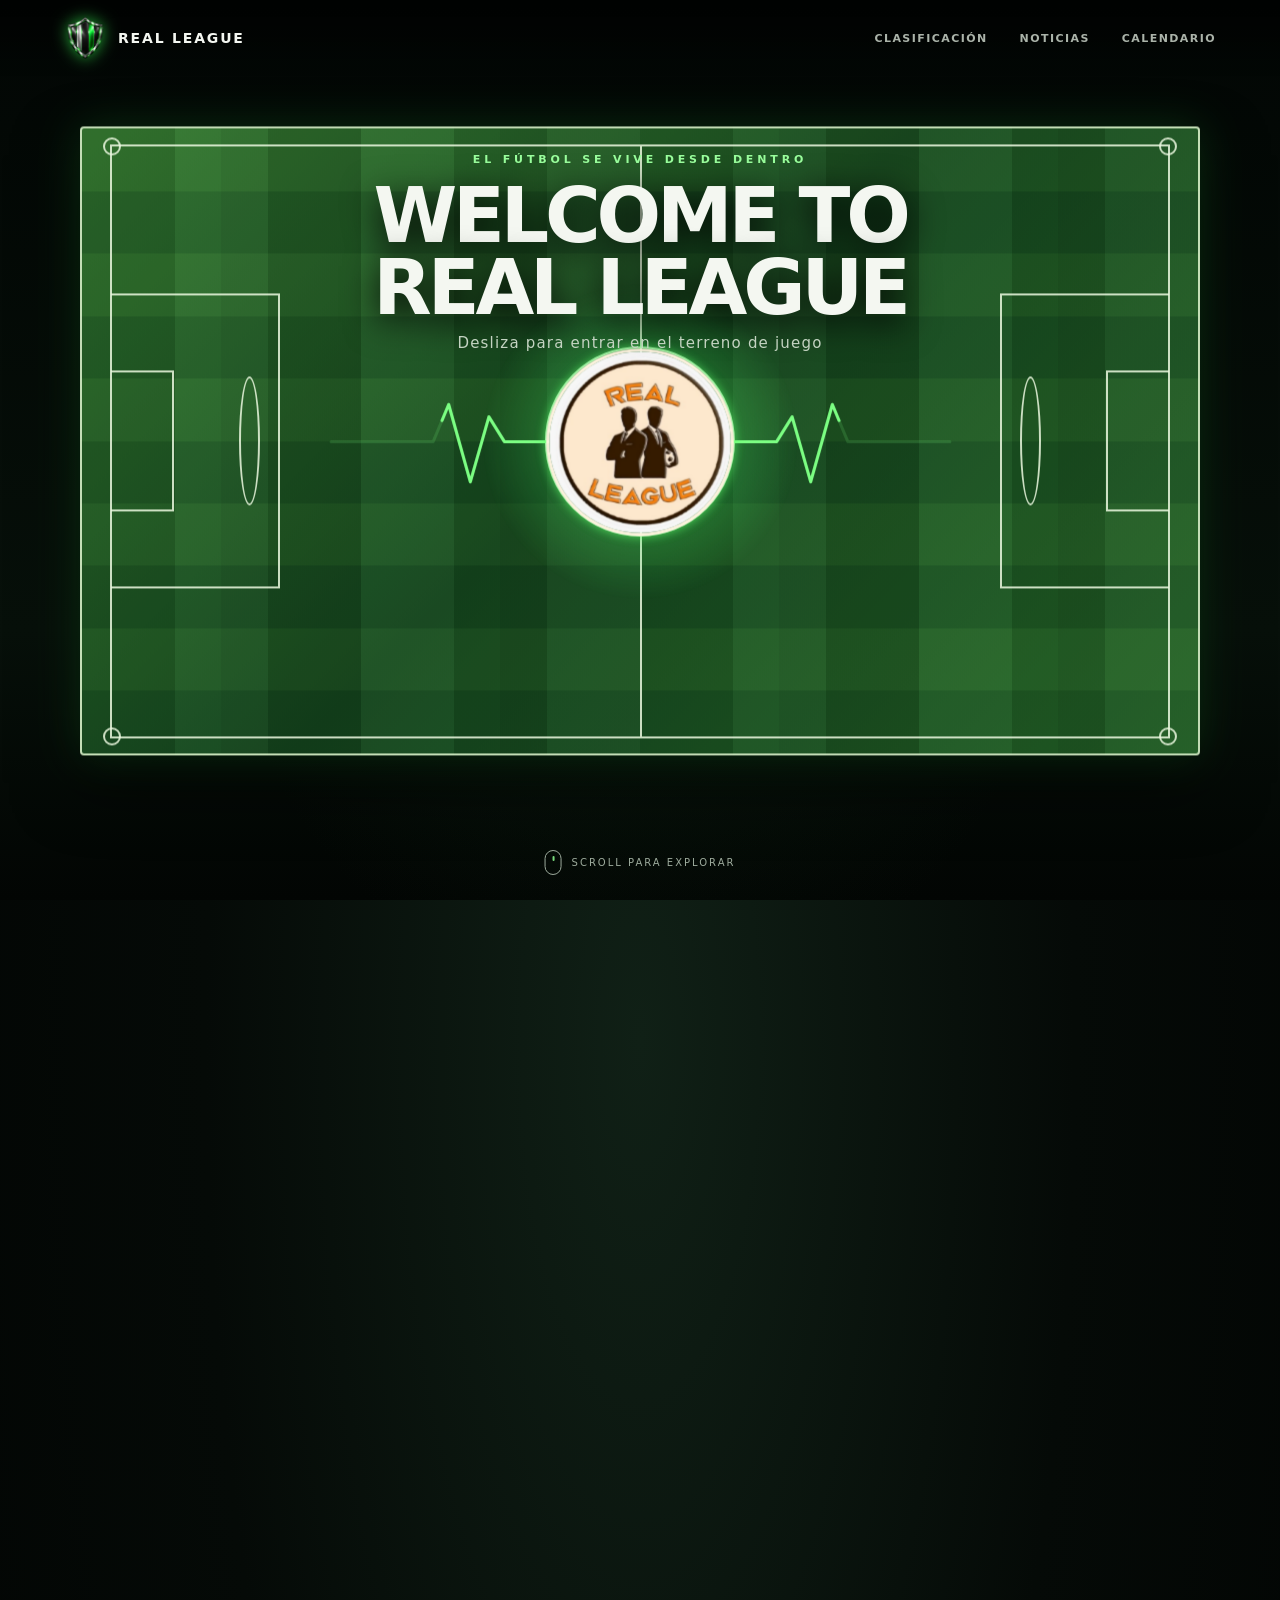
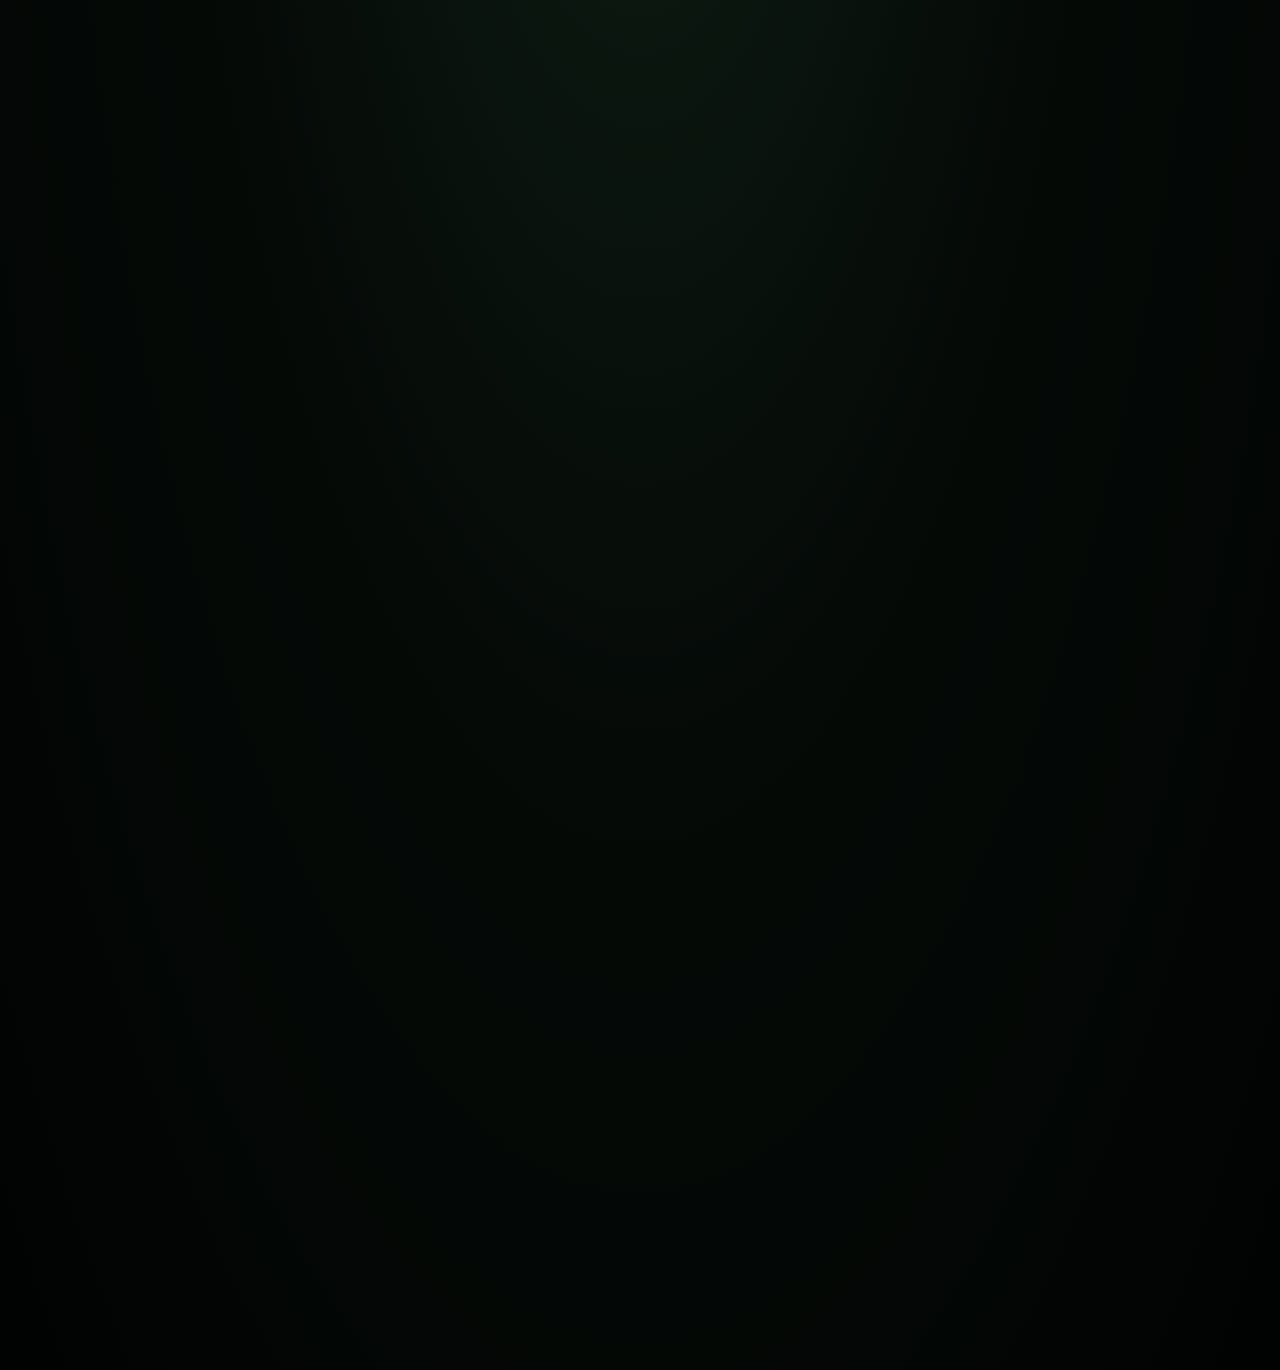
==== index.html @ a5bf4ed4 "Add files via upload" ====
<!DOCTYPE html>
<html lang="es">
<head>
    <meta charset="UTF-8">
    <meta name="viewport" content="width=device-width, initial-scale=1.0">
    <meta name="description" content="Real League: clasificación, noticias, calendario, jugadores y trofeos de la liga.">
    <title>Real League - Inicio</title>
    <link rel="stylesheet" href="css/estilos.css">
</head>
<body>

    <!-- Contenedor alto para poder hacer scroll mientras el escenario se queda fijo -->
    <div class="contenedor-scroll" id="contenedorScroll">

        <main class="escenario" id="escenario">

            <!-- CABECERA -->
            <header class="cabecera">
                <div class="logo-marca">
                    <img class="escudo-cabecera" src="img/icono-clasificacion.png" alt="Escudo Real League">
                    <span class="nombre-marca">REAL LEAGUE</span>
                </div>
                <nav class="menu-principal" aria-label="Navegación principal">
                    <a href="#clasificacion">CLASIFICACIÓN</a>
                    <a href="#noticias">NOTICIAS</a>
                    <a href="#calendario">CALENDARIO</a>
                </nav>
            </header>

            <!-- TEXTO DE BIENVENIDA -->
            <div class="texto-bienvenida" id="textoBienvenida">
                <div class="subtitulo">EL FÚTBOL SE VIVE DESDE DENTRO</div>
                <h1 class="titulo-principal">WELCOME TO<br>REAL LEAGUE</h1>
                <p class="indicacion-scroll">Desliza para entrar en el terreno de juego</p>
            </div>

            <!-- CAMPO 3D -->
            <div class="mundo" id="mundo">
                <div class="campo">
                    <div class="lineas-campo">
                        <div class="linea-medio"></div>
                        <div class="circulo-central"></div>
                        <div class="punto-central"></div>
                        <div class="area-grande izquierda"></div>
                        <div class="area-grande derecha"></div>
                        <div class="area-pequena izquierda"></div>
                        <div class="area-pequena derecha"></div>
                        <div class="penalti izquierda"></div>
                        <div class="penalti derecha"></div>
                        <i class="esquina esquina-1"></i>
                        <i class="esquina esquina-2"></i>
                        <i class="esquina esquina-3"></i>
                        <i class="esquina esquina-4"></i>
                    </div>
                </div>

                <!-- LOGO: empieza tumbado en el centro y se levanta con el scroll -->
                <div class="logo-vivo" id="logoVivo">
                    <svg class="latido" viewBox="0 0 400 60" aria-hidden="true" focusable="false">
                        <path class="latido-base" d="M140 30 H112 L102 14 L90 56 L76 6 L66 30 H0 M260 30 H288 L298 14 L310 56 L324 6 L334 30 H400" />
                        <path class="latido-anim" pathLength="1" d="M140 30 H112 L102 14 L90 56 L76 6 L66 30 H0" />
                        <path class="latido-anim" pathLength="1" d="M260 30 H288 L298 14 L310 56 L324 6 L334 30 H400" />
                    </svg>
                    <img class="logo-campo" src="img/logo.jpg" alt="Logo Real League">
                </div>

                <!-- ICONOS QUE SALEN DEL CÉSPED -->
                <a class="boton-seccion btn-jugadores" href="#jugadores">
                    <img src="img/icono-jugadores.png" alt="">
                    <span>JUGADORES</span>
                </a>
                <a class="boton-seccion btn-clasificacion" href="#clasificacion">
                    <img src="img/icono-clasificacion.png" alt="">
                    <span>CLASIFICACIÓN</span>
                </a>
                <a class="boton-seccion btn-noticias" href="#noticias">
                    <img src="img/icono-noticias.png" alt="">
                    <span>NOTICIAS</span>
                </a>
                <a class="boton-seccion btn-calendario" href="#calendario">
                    <img src="img/icono-calendario.png" alt="">
                    <span>CALENDARIO</span>
                </a>
                <a class="boton-seccion btn-trofeos" href="#trofeos">
                    <img src="img/icono-trofeos.png" alt="">
                    <span>TROFEOS</span>
                </a>
            </div>

            <!-- TEXTO FINAL (aparece al terminar el scroll) -->
            <div class="texto-final" id="textoFinal">
                <strong>EL JUEGO EMPIEZA AQUÍ</strong>
                <p>ELIGE TU SECCIÓN Y DESCUBRE LA LIGA</p>
            </div>

            <div class="aviso-scroll">
                <span class="raton"></span> SCROLL PARA EXPLORAR
            </div>
            <div class="barra-progreso"></div>

        </main>
    </div>

    <script src="js/script.js"></script>
</body>
</html>
---- css/estilos.css ----
/* ==========================================================
   REAL LEAGUE - Hoja de estilos principal
   ========================================================== */

/* ---------- VARIABLES ---------- */
:root {
    /* Las 4 primeras las modifica el JavaScript al hacer scroll */
    --progreso: 0;
    --inclinacion: 0deg;
    --elevacion: 0px;
    --zoom: 1;
    --levantar: 0;   /* 0 = logo tumbado, 1 = logo de pie */

    --verde-neon: #7cff83;
    --verde-claro: #8dff91;
    --color-texto: #f4f7f1;
    --color-texto-suave: #c4d3c2;
    --color-linea: rgba(235, 248, 224, 0.85);
}

/* ---------- RESET Y BASE ---------- */
* {
    box-sizing: border-box;
}

html {
    scroll-behavior: smooth;
    background: #030705;
    -webkit-text-size-adjust: 100%;
}

body {
    margin: 0;
    overflow-x: hidden;
    color: var(--color-texto);
    background: radial-gradient(ellipse at 50% 35%, #102016 0%, #050a07 48%, #010302 100%);
    font-family: Inter, "Segoe UI", system-ui, -apple-system, Roboto, sans-serif;
    -webkit-font-smoothing: antialiased;
    -moz-osx-font-smoothing: grayscale;
    text-rendering: optimizeLegibility;
}

/* ---------- ESTRUCTURA DEL SCROLL ---------- */
.contenedor-scroll {
    position: relative;
    height: 330vh;
}

.escenario {
    position: sticky;
    top: 0;
    height: 100vh;
    height: 100dvh;
    overflow: hidden;
    isolation: isolate;
    perspective: 1400px;
    perspective-origin: 50% 43%;
    background:
        radial-gradient(ellipse at 50% 68%, rgba(30, 76, 40, 0.18), transparent 45%),
        linear-gradient(#020604 0%, #07100a 70%, #020503 100%);
}

/* ---------- CABECERA ---------- */
.cabecera {
    position: absolute;
    z-index: 20;
    top: 0;
    left: 0;
    right: 0;
    height: 76px;
    padding: 0 clamp(18px, 5vw, 72px);
    display: flex;
    align-items: center;
    justify-content: space-between;
    background: linear-gradient(180deg, rgba(0, 0, 0, 0.65), transparent);
}

.logo-marca {
    display: flex;
    align-items: center;
    gap: 12px;
}

.escudo-cabecera {
    display: block;
    width: 42px;
    height: 42px;
    object-fit: contain;
    filter: drop-shadow(0 0 8px rgba(56, 255, 85, 0.65));
}

.nombre-marca {
    font-size: 14px;
    font-weight: 900;
    letter-spacing: 0.13em;
}

.menu-principal {
    display: flex;
    gap: clamp(12px, 2.5vw, 34px);
}

.menu-principal a {
    position: relative;
    padding: 6px 0;
    color: #d6e0d4;
    text-decoration: none;
    font-size: 11px;
    font-weight: 800;
    letter-spacing: 0.13em;
    opacity: 0.8;
    transition: color 0.2s, opacity 0.2s;
}

/* Subrayado que aparece al pasar el ratón */
.menu-principal a::after {
    content: "";
    position: absolute;
    left: 0;
    bottom: 0;
    width: 100%;
    height: 2px;
    background: var(--verde-claro);
    transform: scaleX(0);
    transform-origin: left;
    transition: transform 0.25s;
}

.menu-principal a:hover,
.menu-principal a:focus-visible {
    color: var(--verde-claro);
    opacity: 1;
    outline: none;
}

.menu-principal a:hover::after,
.menu-principal a:focus-visible::after {
    transform: scaleX(1);
}

/* ---------- TEXTOS ---------- */
.texto-bienvenida {
    position: absolute;
    z-index: 8;
    top: 17%;
    left: 50%;
    transform: translateX(-50%);
    width: 90%;
    text-align: center;
    pointer-events: none;
    opacity: calc(1 - var(--progreso) * 1.7);
}

.subtitulo {
    font-size: 11px;
    font-weight: 900;
    letter-spacing: 0.35em;
    color: #9aff9d;
}

.titulo-principal {
    margin: 14px 0 10px;
    font-size: clamp(32px, 6vw, 76px);
    line-height: 0.95;
    letter-spacing: -0.055em;
    text-shadow: 0 8px 35px #000;
}

.indicacion-scroll {
    margin: 0;
    font-size: clamp(11px, 1.3vw, 15px);
    letter-spacing: 0.08em;
    color: var(--color-texto-suave);
}

.texto-final {
    position: absolute;
    z-index: 9;
    left: 50%;
    bottom: 13%;
    transform: translateX(-50%);
    text-align: center;
    white-space: nowrap;
    opacity: 0;
    pointer-events: none;
}

.texto-final strong {
    font-size: clamp(18px, 3vw, 32px);
    letter-spacing: 0.12em;
    text-shadow: 0 4px 20px #000;
}

.texto-final p {
    margin: 6px 0 0;
    font-size: 11px;
    letter-spacing: 0.18em;
    color: #b9cbb8;
}

/* ---------- AVISO DE SCROLL Y BARRA DE PROGRESO ---------- */
.aviso-scroll {
    position: absolute;
    z-index: 10;
    bottom: 25px;
    left: 50%;
    transform: translateX(-50%);
    display: flex;
    align-items: center;
    gap: 10px;
    font-size: 10px;
    letter-spacing: 0.2em;
    text-transform: uppercase;
    white-space: nowrap;
    color: #b9c8b8;
    opacity: 0.85;
}

.raton {
    position: relative;
    width: 17px;
    height: 25px;
    border: 1px solid #b9c8b8;
    border-radius: 12px;
}

.raton::after {
    content: "";
    position: absolute;
    left: 7px;
    top: 5px;
    width: 2px;
    height: 5px;
    border-radius: 2px;
    background: var(--verde-claro);
    animation: rueda 1.2s infinite;
}

@keyframes rueda {
    to {
        transform: translateY(8px);
        opacity: 0;
    }
}

.barra-progreso {
    position: absolute;
    z-index: 30;
    bottom: 0;
    left: 0;
    height: 3px;
    width: calc(var(--progreso) * 100%);
    background: var(--verde-neon);
    box-shadow: 0 0 12px var(--verde-neon);
}

/* ---------- MUNDO 3D Y CAMPO ---------- */
.mundo {
    position: absolute;
    left: 50%;
    top: 49%;
    width: min(88vw, 1120px, 150vh);
    aspect-ratio: 1.78;
    /* medidas del logo (cambian en movil/tablet) */
    --logo-tam: clamp(112px, 15vw, 185px);
    --logo-subida: 39%;
    --logo-altura: 55px;
    transform-style: preserve-3d;
    transform: translate(-50%, -50%) rotateX(var(--inclinacion)) translateY(var(--elevacion)) scale(var(--zoom));
    will-change: transform;
}

.campo {
    position: absolute;
    inset: 0;
    overflow: hidden;
    transform-style: preserve-3d;
    border: 2px solid rgba(224, 244, 207, 0.85);
    border-radius: 4px;
    background:
        repeating-linear-gradient(90deg, rgba(0, 0, 0, 0.10) 0 8.33%, rgba(255, 255, 255, 0.025) 8.33% 16.66%),
        repeating-linear-gradient(0deg, rgba(12, 48, 19, 0.18) 0 10%, rgba(75, 130, 48, 0.10) 10% 20%),
        linear-gradient(135deg, #347b32, #164b20 48%, #286c2b);
    box-shadow: 0 0 45px rgba(56, 255, 86, 0.15), 0 28px 65px rgba(0, 0, 0, 0.65);
}

/* Franjas del cesped */
.campo::before {
    content: "";
    position: absolute;
    inset: 0;
    opacity: 0.25;
    pointer-events: none;
    background: repeating-linear-gradient(90deg, transparent 0 12.5%, rgba(0, 0, 0, 0.22) 12.5% 25%);
}

/* ---------- LINEAS DEL CAMPO ---------- */
.lineas-campo {
    position: absolute;
    inset: 2.5%;
    border: 2px solid var(--color-linea);
}

.linea-medio {
    position: absolute;
    top: 0;
    bottom: 0;
    left: 50%;
    border-left: 2px solid var(--color-linea);
}

.circulo-central {
    position: absolute;
    top: 50%;
    left: 50%;
    width: 18%;
    aspect-ratio: 1;
    transform: translate(-50%, -50%);
    border: 2px solid var(--color-linea);
    border-radius: 50%;
}

.punto-central {
    position: absolute;
    top: 50%;
    left: 50%;
    width: 7px;
    height: 7px;
    transform: translate(-50%, -50%);
    border-radius: 50%;
    background: #efffe6;
}

.area-grande {
    position: absolute;
    top: 25%;
    width: 16%;
    height: 50%;
    border: 2px solid var(--color-linea);
}

.area-pequena {
    position: absolute;
    top: 38%;
    width: 6%;
    height: 24%;
    border: 2px solid var(--color-linea);
}

.area-grande.izquierda,
.area-pequena.izquierda {
    left: -1px;
    border-left: 0;
}

.area-grande.derecha,
.area-pequena.derecha {
    right: -1px;
    border-right: 0;
}

.penalti {
    position: absolute;
    top: 39%;
    width: 2%;
    height: 22%;
    border: 2px solid var(--color-linea);
    border-radius: 50%;
}

.penalti.izquierda { left: 12%; }
.penalti.derecha   { right: 12%; }

.esquina {
    position: absolute;
    width: 18px;
    height: 18px;
    border: 2px solid var(--color-linea);
    border-radius: 50%;
}

.esquina-1 { top: -9px;    left: -9px; }
.esquina-2 { top: -9px;    right: -9px; }
.esquina-3 { bottom: -9px; left: -9px; }
.esquina-4 { bottom: -9px; right: -9px; }

/* ---------- LOGO (SE LEVANTA) Y LATIDO ---------- */
.logo-vivo {
    position: absolute;
    z-index: 7;
    left: 50%;
    top: calc(50% - var(--levantar) * var(--logo-subida));
    width: var(--logo-tam);
    aspect-ratio: 1;
    transform-style: preserve-3d;
    transform-origin: 50% 100%;
    transform:
        translate(-50%, -50%)
        translateZ(calc(18px + var(--levantar) * var(--logo-altura)))
        rotateX(calc(var(--inclinacion) * -1));  /* contrarresta la inclinación del campo: el logo siempre mira de frente */
}

.logo-campo {
    transform: translateZ(2px);
    position: relative;
    z-index: 1;
    display: block;
    width: 100%;
    height: 100%;
    object-fit: cover;
    border-radius: 50%;
    border: 3px solid #fff3df;
    box-shadow: 0 0 10px rgba(91, 255, 108, 0.8);
}

/* Brillo verde alrededor del logo (más grande que el propio logo) */
.logo-vivo::before {
    content: "";
    position: absolute;
    inset: -38%;
    border-radius: 50%;
    background: radial-gradient(circle, rgba(91, 255, 108, 0.55) 0%, rgba(76, 255, 107, 0.22) 38%, transparent 68%);
    pointer-events: none;
}

/* Latido: una linea de electrocardiograma a cada lado del logo */
.latido {
    position: absolute;
    z-index: 0;
    left: 50%;
    top: 50%;
    width: 330%;
    aspect-ratio: 400 / 60;
    transform: translate(-50%, -50%) translateZ(1px);
    overflow: visible;
    pointer-events: none;
}

.latido path {
    fill: none;
    stroke: var(--verde-neon);
    stroke-width: 3;
    stroke-linecap: round;
    stroke-linejoin: round;
    vector-effect: non-scaling-stroke;
}

.latido-base { stroke-width: 9; opacity: 0.16; }  /* brillo suave detrás de la línea */

.latido-anim {
    stroke-dasharray: 1;
    animation: pulso-latido 2.2s ease-in-out infinite;
}

@keyframes pulso-latido {
    0%   { stroke-dashoffset: 1; opacity: 1; }
    55%  { stroke-dashoffset: 0; opacity: 1; }
    85%  { stroke-dashoffset: 0; opacity: 0.9; }
    100% { stroke-dashoffset: 0; opacity: 0; }
}

/* ---------- BOTONES (ICONOS QUE SALEN DEL CESPED) ---------- */
.boton-seccion {
    position: absolute;
    z-index: 6;
    display: grid;
    place-items: center;
    width: clamp(62px, 8vw, 100px);
    aspect-ratio: 1;
    margin-top: -2px;
    border: 1px solid rgba(220, 255, 218, 0.45);
    border-radius: 18px;
    background: linear-gradient(145deg, rgba(9, 22, 13, 0.95), rgba(28, 63, 34, 0.85));
    box-shadow: 0 12px 25px rgba(0, 0, 0, 0.6), inset 0 0 18px rgba(131, 255, 139, 0.09);
    color: #f4ffe9;
    text-decoration: none;
    opacity: 0;
    transform-origin: 50% 100%;
    transform: translateZ(45px) rotateX(-90deg) scale(0.65);
    backface-visibility: visible;
    transition: border-color 0.2s, background 0.2s;
}

/* Palito luminoso que une el icono con el campo */
.boton-seccion::before {
    content: "";
    position: absolute;
    left: 50%;
    top: 100%;
    width: 3px;
    height: clamp(18px, 3vw, 34px);
    transform: translateX(-50%);
    transform-origin: top;
    background: linear-gradient(#8dff91, rgba(65, 255, 92, 0.08));
    box-shadow: 0 0 12px #63ff70, 0 0 24px #39ff57;
    opacity: 0.9;
    pointer-events: none;
}

/* Sombra brillante en el suelo */
.boton-seccion::after {
    content: "";
    position: absolute;
    left: 50%;
    top: calc(100% + clamp(17px, 3vw, 32px));
    width: 75%;
    height: 10px;
    transform: translateX(-50%) rotateX(68deg);
    border-radius: 50%;
    background: radial-gradient(ellipse, rgba(115, 255, 130, 0.67) 0%, rgba(50, 255, 75, 0.27) 42%, transparent 72%);
    filter: blur(3px);
    pointer-events: none;
}

.boton-seccion img {
    display: block;
    width: 80%;
    height: 80%;
    object-fit: contain;
    filter: drop-shadow(0 0 9px rgba(97, 255, 120, 0.67));
}

.boton-seccion span {
    position: absolute;
    top: calc(100% + 8px);
    left: 50%;
    transform: translateX(-50%);
    font-size: 10px;
    font-weight: 900;
    letter-spacing: 0.15em;
    white-space: nowrap;
    text-shadow: 0 2px 8px #000;
}

.boton-seccion:hover,
.boton-seccion:focus-visible {
    border-color: var(--verde-claro);
    background: #173d20;
    outline: none;
}

/* Posicion de cada boton sobre el campo */
.btn-jugadores     { left: 8%;   top: 52%; }
.btn-clasificacion { left: 34%;  top: 12%; }
.btn-noticias      { right: 22%; top: 13%; }
.btn-calendario    { left: 32%;  bottom: 9%; }
.btn-trofeos       { right: 10%; bottom: 10%; }

/* ---------- EFECTO AL PASAR EL RATON POR LOS ICONOS ---------- */
.boton-seccion img { transition: transform 0.25s; }
.boton-seccion:hover img,
.boton-seccion:focus-visible img { transform: scale(1.15); }

/* ==========================================================
   RESPONSIVE
   ========================================================== */

/* ---------- TABLET (horizontal y pantallas medianas) ---------- */
@media (max-width: 1024px) {
    .cabecera { height: 68px; }
    .mundo { width: min(92vw, 150vh); }
    .boton-seccion { width: clamp(70px, 10vw, 100px); }
    .boton-seccion span { font-size: 10px; }
}

/* ---------- MOVIL Y TABLET EN VERTICAL: campo en vertical ---------- */
@media (orientation: portrait) and (max-width: 1024px) {
    .mundo {
        top: 54%;
        width: min(92vw, 52vh);
        aspect-ratio: 0.62;
        --logo-tam: clamp(88px, 27vw, 160px);
        --logo-subida: 58%;
        --logo-altura: 24px;
    }

    .texto-bienvenida { top: 15%; }
    .texto-final { bottom: 9%; }
    .campo { box-shadow: 0 28px 65px rgba(0, 0, 0, 0.65); }

    /* Las lineas del campo se giran 90 grados */
    .linea-medio {
        top: 50%;
        bottom: auto;
        left: 0;
        right: 0;
        border-left: 0;
        border-top: 2px solid var(--color-linea);
    }

    .circulo-central { width: 34%; }

    .area-grande,
    .area-pequena {
        top: auto;
        bottom: auto;
        right: auto;
        border: 2px solid var(--color-linea);
    }

    .area-grande { left: 25%; width: 50%; height: 14%; }
    .area-pequena { left: 37%; width: 26%; height: 6%; }

    /* Portería de arriba (antes "izquierda") */
    .area-grande.izquierda,
    .area-pequena.izquierda {
        top: -1px;
        bottom: auto;
        right: auto;
        border: 2px solid var(--color-linea);
        border-top: 0;
    }

    /* Portería de abajo (antes "derecha") */
    .area-grande.derecha,
    .area-pequena.derecha {
        top: auto;
        bottom: -1px;
        right: auto;
        border: 2px solid var(--color-linea);
        border-bottom: 0;
    }

    .area-grande.izquierda,
    .area-grande.derecha { left: 25%; }

    .area-pequena.izquierda,
    .area-pequena.derecha { left: 37%; }

    /* Semicírculo que sale de cada área grande */
    .penalti { left: 39%; right: auto; width: 22%; height: 3%; }
    .penalti.izquierda {
        left: 39%;
        top: calc(14% - 1px);
        border-top: 0;
        border-radius: 0 0 50% 50%;
    }
    .penalti.derecha {
        left: 39%;
        right: auto;
        top: auto;
        bottom: calc(14% - 1px);
        border-bottom: 0;
        border-radius: 50% 50% 0 0;
    }

    /* Botones repartidos por el campo vertical */
    .boton-seccion { width: clamp(62px, 19vw, 110px); }
    .btn-trofeos       { left: 6%;   right: auto; top: 27%; bottom: auto; }
    .btn-noticias      { right: 6%;  left: auto;  top: 27%; bottom: auto; }
    .btn-clasificacion { left: 9%;   right: auto; top: 50%; bottom: auto; }
    .btn-calendario    { right: 9%;  left: auto;  top: 50%; bottom: auto; }
    .btn-jugadores     { left: calc(50% - clamp(31px, 9.5vw, 55px)); right: auto; top: 72%; bottom: auto; }
}

/* ---------- MOVIL ---------- */
@media (max-width: 650px) {
    .cabecera { height: 62px; padding: 0 14px; }
    .escudo-cabecera { width: 36px; height: 36px; }
    .nombre-marca { font-size: 12px; }
    .menu-principal { gap: 12px; }
    .menu-principal a { font-size: 9px; letter-spacing: 0.1em; }

    .subtitulo { font-size: 9px; letter-spacing: 0.25em; }
    .texto-final strong { font-size: 18px; }
    .texto-final p { font-size: 9px; letter-spacing: 0.12em; }
    .aviso-scroll { font-size: 9px; bottom: 18px; }

    .boton-seccion { border-radius: 14px; }
    .boton-seccion span { font-size: 9px; letter-spacing: 0.1em; }
}

@media (max-width: 480px) {
    .nombre-marca { display: none; }
    .menu-principal { gap: 14px; }
}

/* ---------- MOVIL EN HORIZONTAL (poca altura) ---------- */
@media (orientation: landscape) and (max-height: 520px) {
    .cabecera { height: 52px; }
    .mundo { width: min(80vw, 140vh); top: 56%; }
    .boton-seccion { width: clamp(46px, 9vh, 64px); border-radius: 10px; }
    .boton-seccion span { font-size: 8px; }
    .titulo-principal { font-size: 28px; }
    .aviso-scroll { display: none; }
}

/* ---------- ACCESIBILIDAD: menos movimiento ---------- */
@media (prefers-reduced-motion: reduce) {
    * {
        scroll-behavior: auto !important;
        animation: none !important;
    }
}
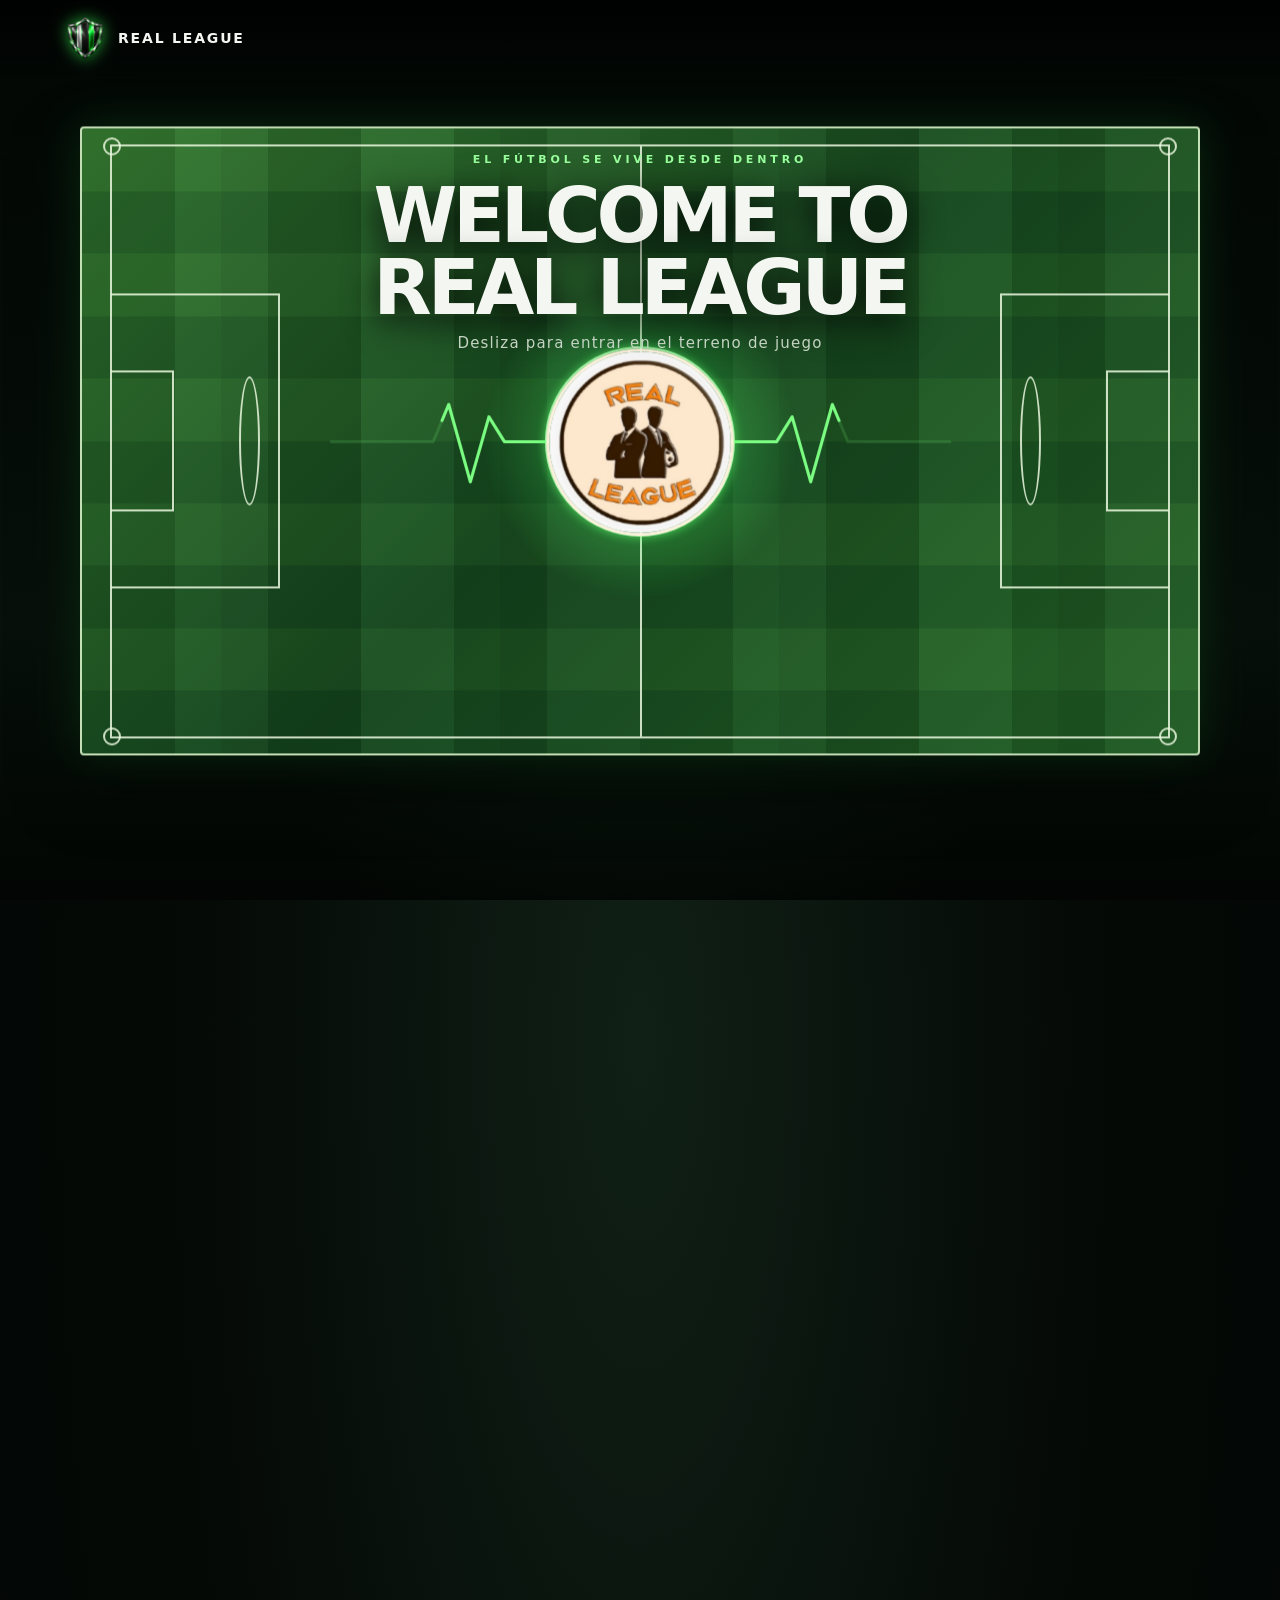
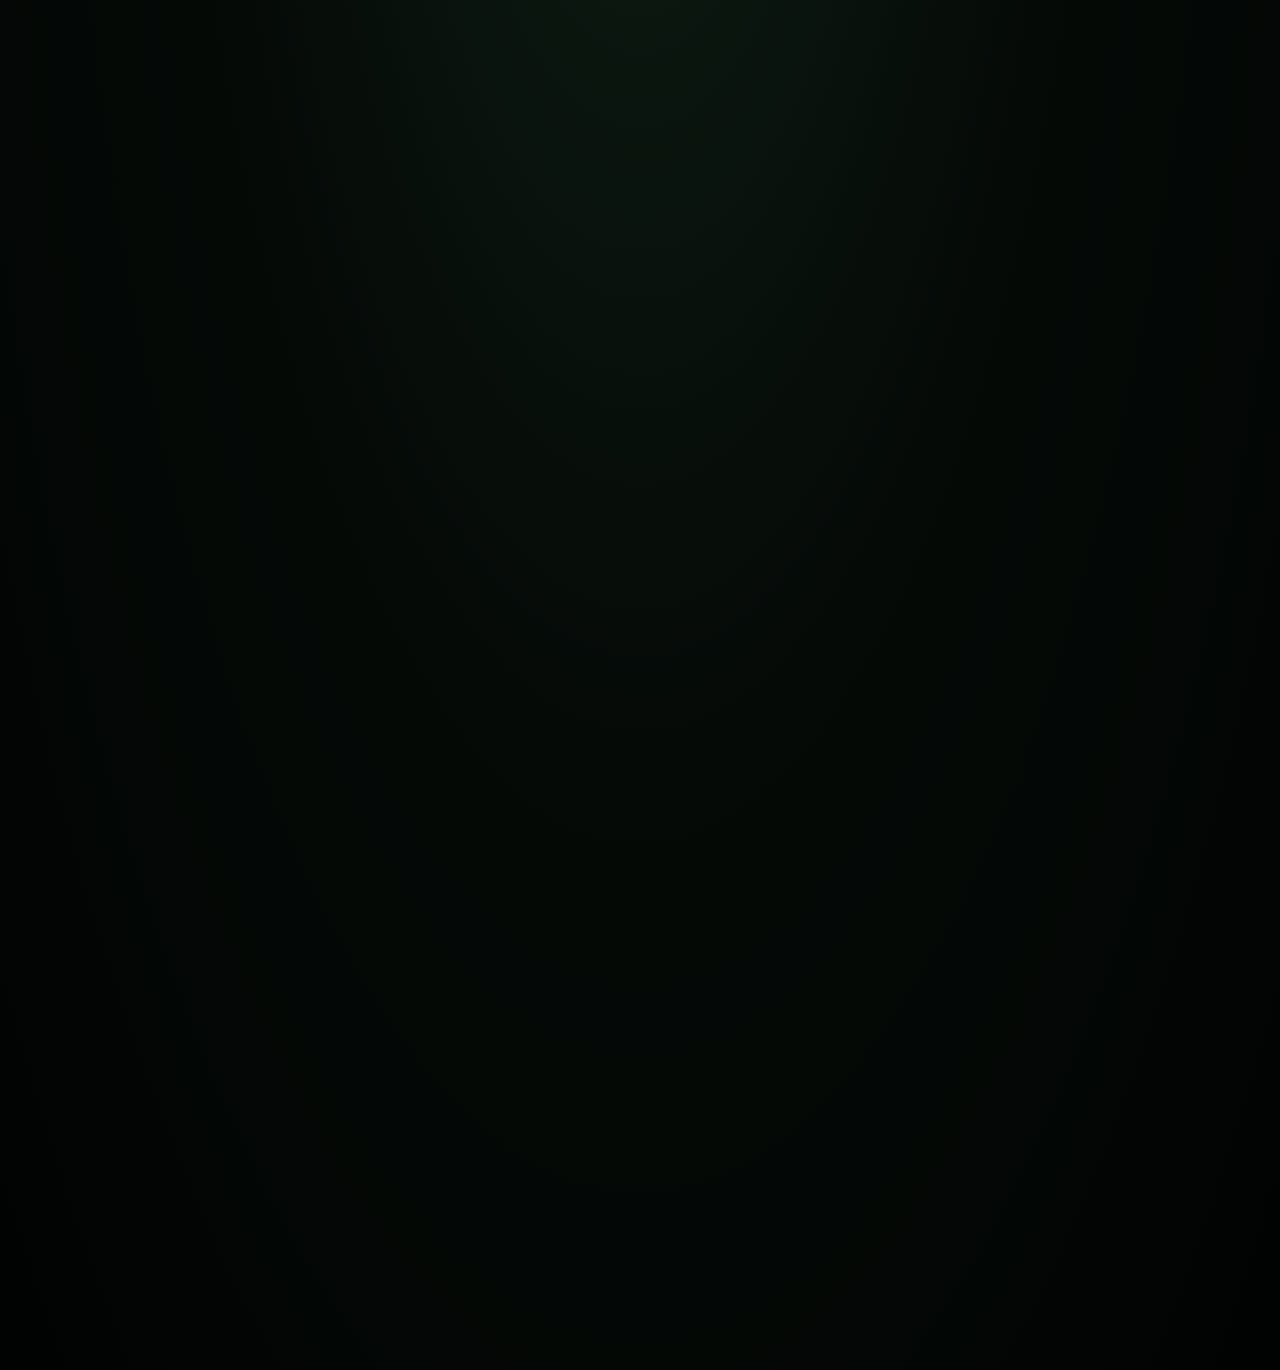
==== commit f2662706: "Eliminacion de nav y animacion de scroll" ====
--- a/index.html
+++ b/index.html
@@ -20,11 +20,6 @@
                     <img class="escudo-cabecera" src="img/icono-clasificacion.png" alt="Escudo Real League">
                     <span class="nombre-marca">REAL LEAGUE</span>
                 </div>
-                <nav class="menu-principal" aria-label="Navegación principal">
-                    <a href="#clasificacion">CLASIFICACIÓN</a>
-                    <a href="#noticias">NOTICIAS</a>
-                    <a href="#calendario">CALENDARIO</a>
-                </nav>
             </header>
 
             <!-- TEXTO DE BIENVENIDA -->
@@ -93,9 +88,6 @@
                 <p>ELIGE TU SECCIÓN Y DESCUBRE LA LIGA</p>
             </div>
 
-            <div class="aviso-scroll">
-                <span class="raton"></span> SCROLL PARA EXPLORAR
-            </div>
             <div class="barra-progreso"></div>
 
         </main>
--- a/css/estilos.css
+++ b/css/estilos.css
@@ -95,49 +95,6 @@
     letter-spacing: 0.13em;
 }
 
-.menu-principal {
-    display: flex;
-    gap: clamp(12px, 2.5vw, 34px);
-}
-
-.menu-principal a {
-    position: relative;
-    padding: 6px 0;
-    color: #d6e0d4;
-    text-decoration: none;
-    font-size: 11px;
-    font-weight: 800;
-    letter-spacing: 0.13em;
-    opacity: 0.8;
-    transition: color 0.2s, opacity 0.2s;
-}
-
-/* Subrayado que aparece al pasar el ratón */
-.menu-principal a::after {
-    content: "";
-    position: absolute;
-    left: 0;
-    bottom: 0;
-    width: 100%;
-    height: 2px;
-    background: var(--verde-claro);
-    transform: scaleX(0);
-    transform-origin: left;
-    transition: transform 0.25s;
-}
-
-.menu-principal a:hover,
-.menu-principal a:focus-visible {
-    color: var(--verde-claro);
-    opacity: 1;
-    outline: none;
-}
-
-.menu-principal a:hover::after,
-.menu-principal a:focus-visible::after {
-    transform: scaleX(1);
-}
-
 /* ---------- TEXTOS ---------- */
 .texto-bienvenida {
     position: absolute;
@@ -196,44 +153,6 @@
     font-size: 11px;
     letter-spacing: 0.18em;
     color: #b9cbb8;
-}
-
-/* ---------- AVISO DE SCROLL Y BARRA DE PROGRESO ---------- */
-.aviso-scroll {
-    position: absolute;
-    z-index: 10;
-    bottom: 25px;
-    left: 50%;
-    transform: translateX(-50%);
-    display: flex;
-    align-items: center;
-    gap: 10px;
-    font-size: 10px;
-    letter-spacing: 0.2em;
-    text-transform: uppercase;
-    white-space: nowrap;
-    color: #b9c8b8;
-    opacity: 0.85;
-}
-
-.raton {
-    position: relative;
-    width: 17px;
-    height: 25px;
-    border: 1px solid #b9c8b8;
-    border-radius: 12px;
-}
-
-.raton::after {
-    content: "";
-    position: absolute;
-    left: 7px;
-    top: 5px;
-    width: 2px;
-    height: 5px;
-    border-radius: 2px;
-    background: var(--verde-claro);
-    animation: rueda 1.2s infinite;
 }
 
 @keyframes rueda {
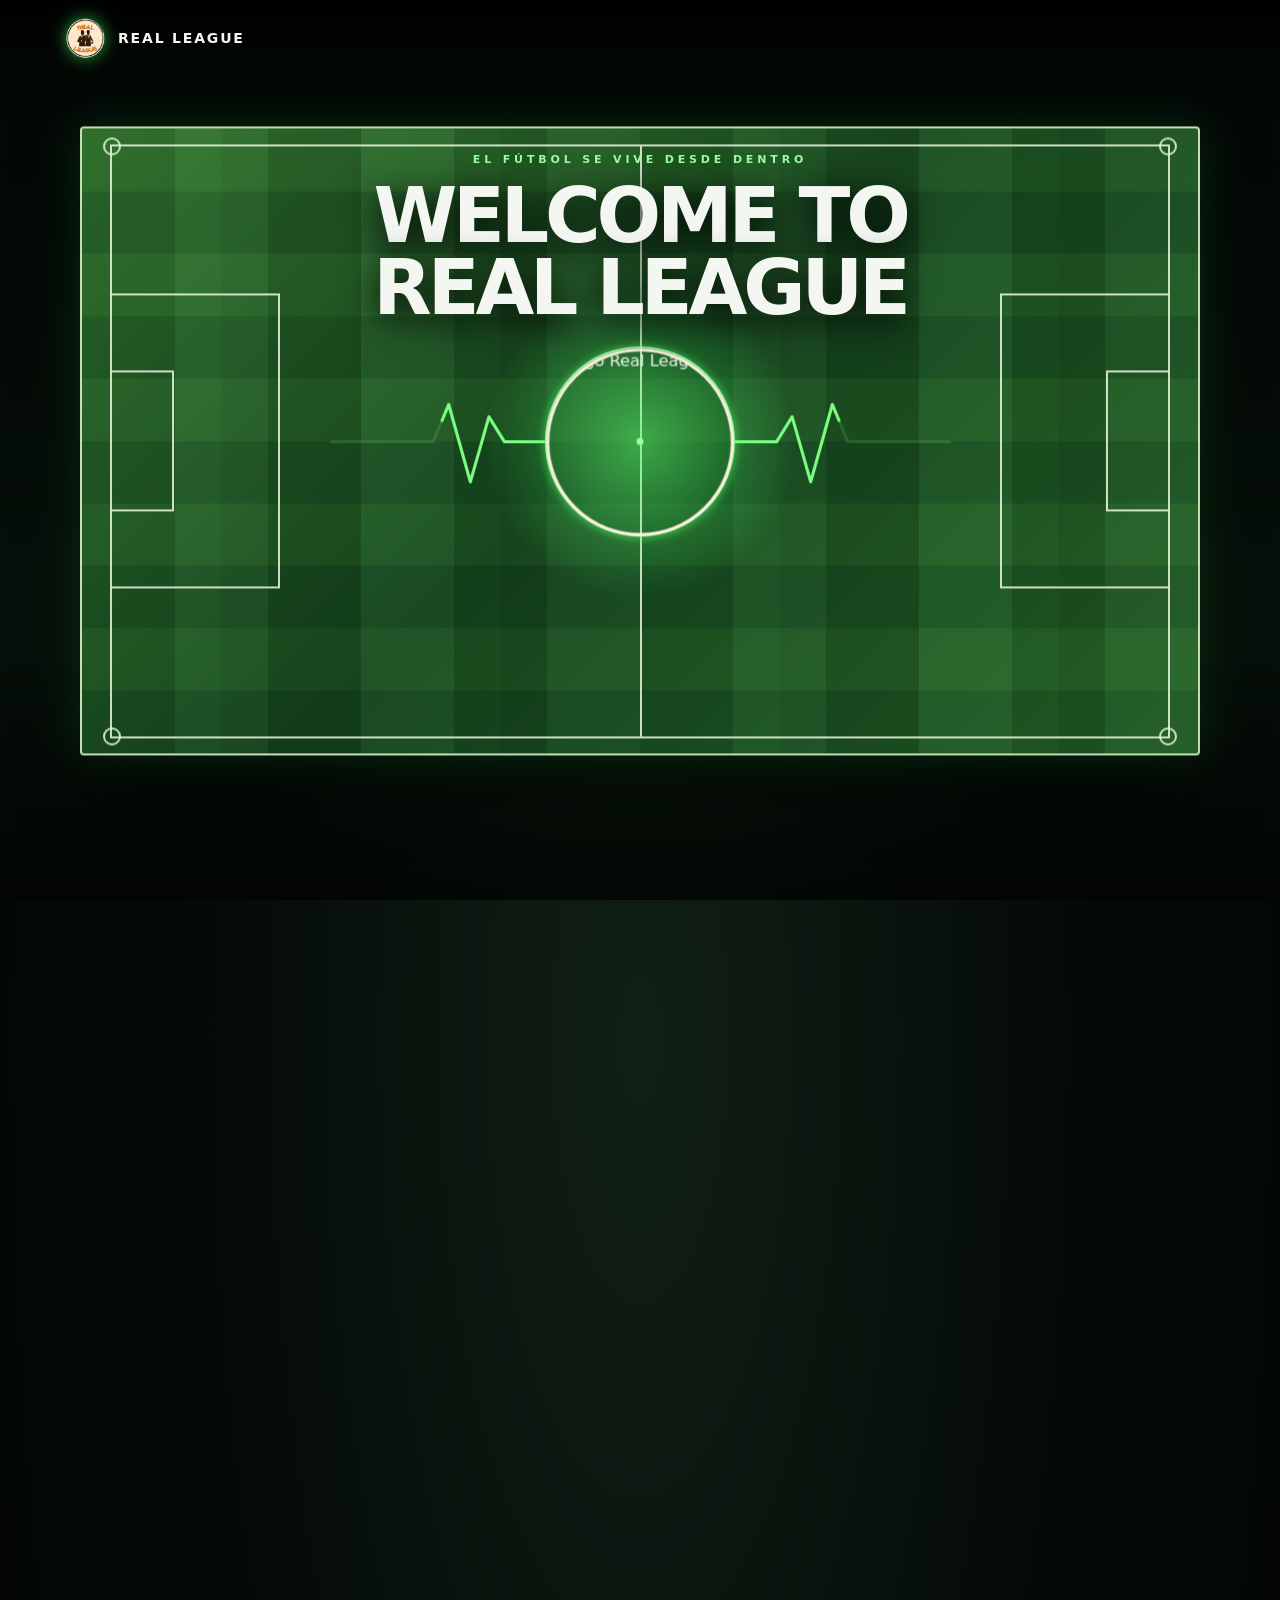
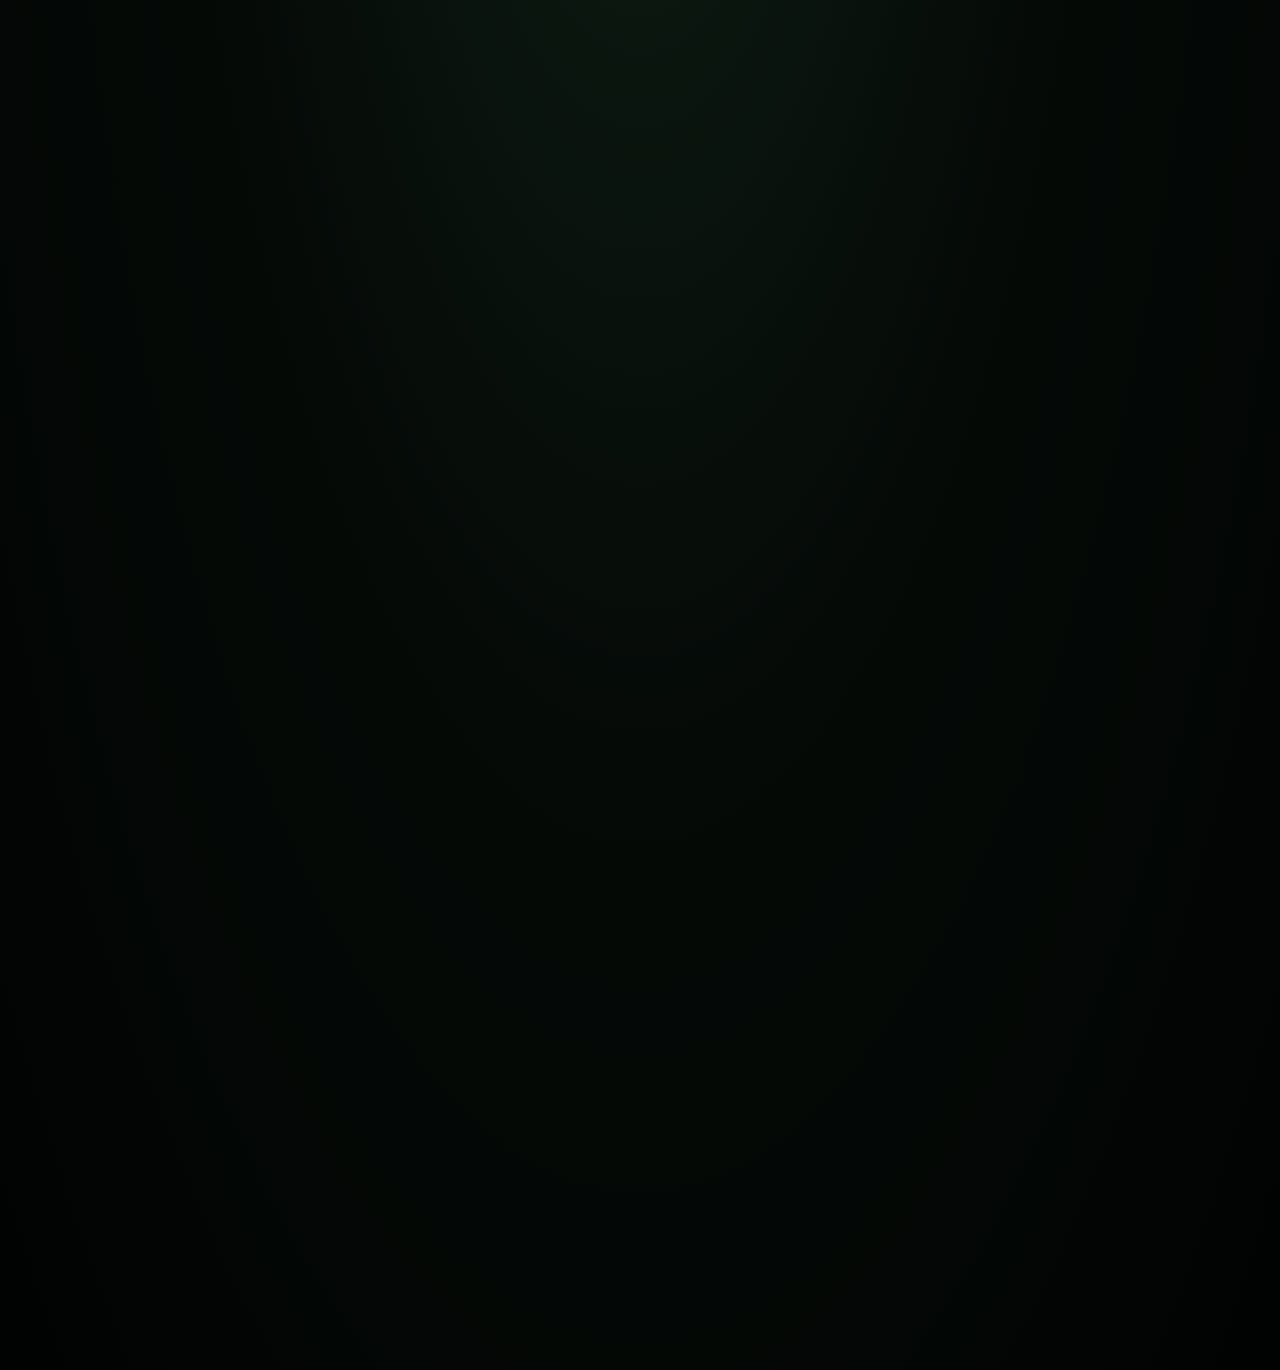
==== commit 5fb884a7: "Arreglo de bugs y modificaciones varias" ====
--- a/index.html
+++ b/index.html
@@ -17,7 +17,7 @@
             <!-- CABECERA -->
             <header class="cabecera">
                 <div class="logo-marca">
-                    <img class="escudo-cabecera" src="img/icono-clasificacion.png" alt="Escudo Real League">
+                    <img class="escudo-cabecera" src="img/logo.png" alt="Escudo Real League">
                     <span class="nombre-marca">REAL LEAGUE</span>
                 </div>
             </header>
@@ -26,7 +26,6 @@
             <div class="texto-bienvenida" id="textoBienvenida">
                 <div class="subtitulo">EL FÚTBOL SE VIVE DESDE DENTRO</div>
                 <h1 class="titulo-principal">WELCOME TO<br>REAL LEAGUE</h1>
-                <p class="indicacion-scroll">Desliza para entrar en el terreno de juego</p>
             </div>
 
             <!-- CAMPO 3D -->
@@ -39,9 +38,7 @@
                         <div class="area-grande izquierda"></div>
                         <div class="area-grande derecha"></div>
                         <div class="area-pequena izquierda"></div>
-                        <div class="area-pequena derecha"></div>
-                        <div class="penalti izquierda"></div>
-                        <div class="penalti derecha"></div>
+                        <div class="area-pequena derecha"></div> 
                         <i class="esquina esquina-1"></i>
                         <i class="esquina esquina-2"></i>
                         <i class="esquina esquina-3"></i>
--- a/css/estilos.css
+++ b/css/estilos.css
@@ -123,12 +123,6 @@
     text-shadow: 0 8px 35px #000;
 }
 
-.indicacion-scroll {
-    margin: 0;
-    font-size: clamp(11px, 1.3vw, 15px);
-    letter-spacing: 0.08em;
-    color: var(--color-texto-suave);
-}
 
 .texto-final {
     position: absolute;
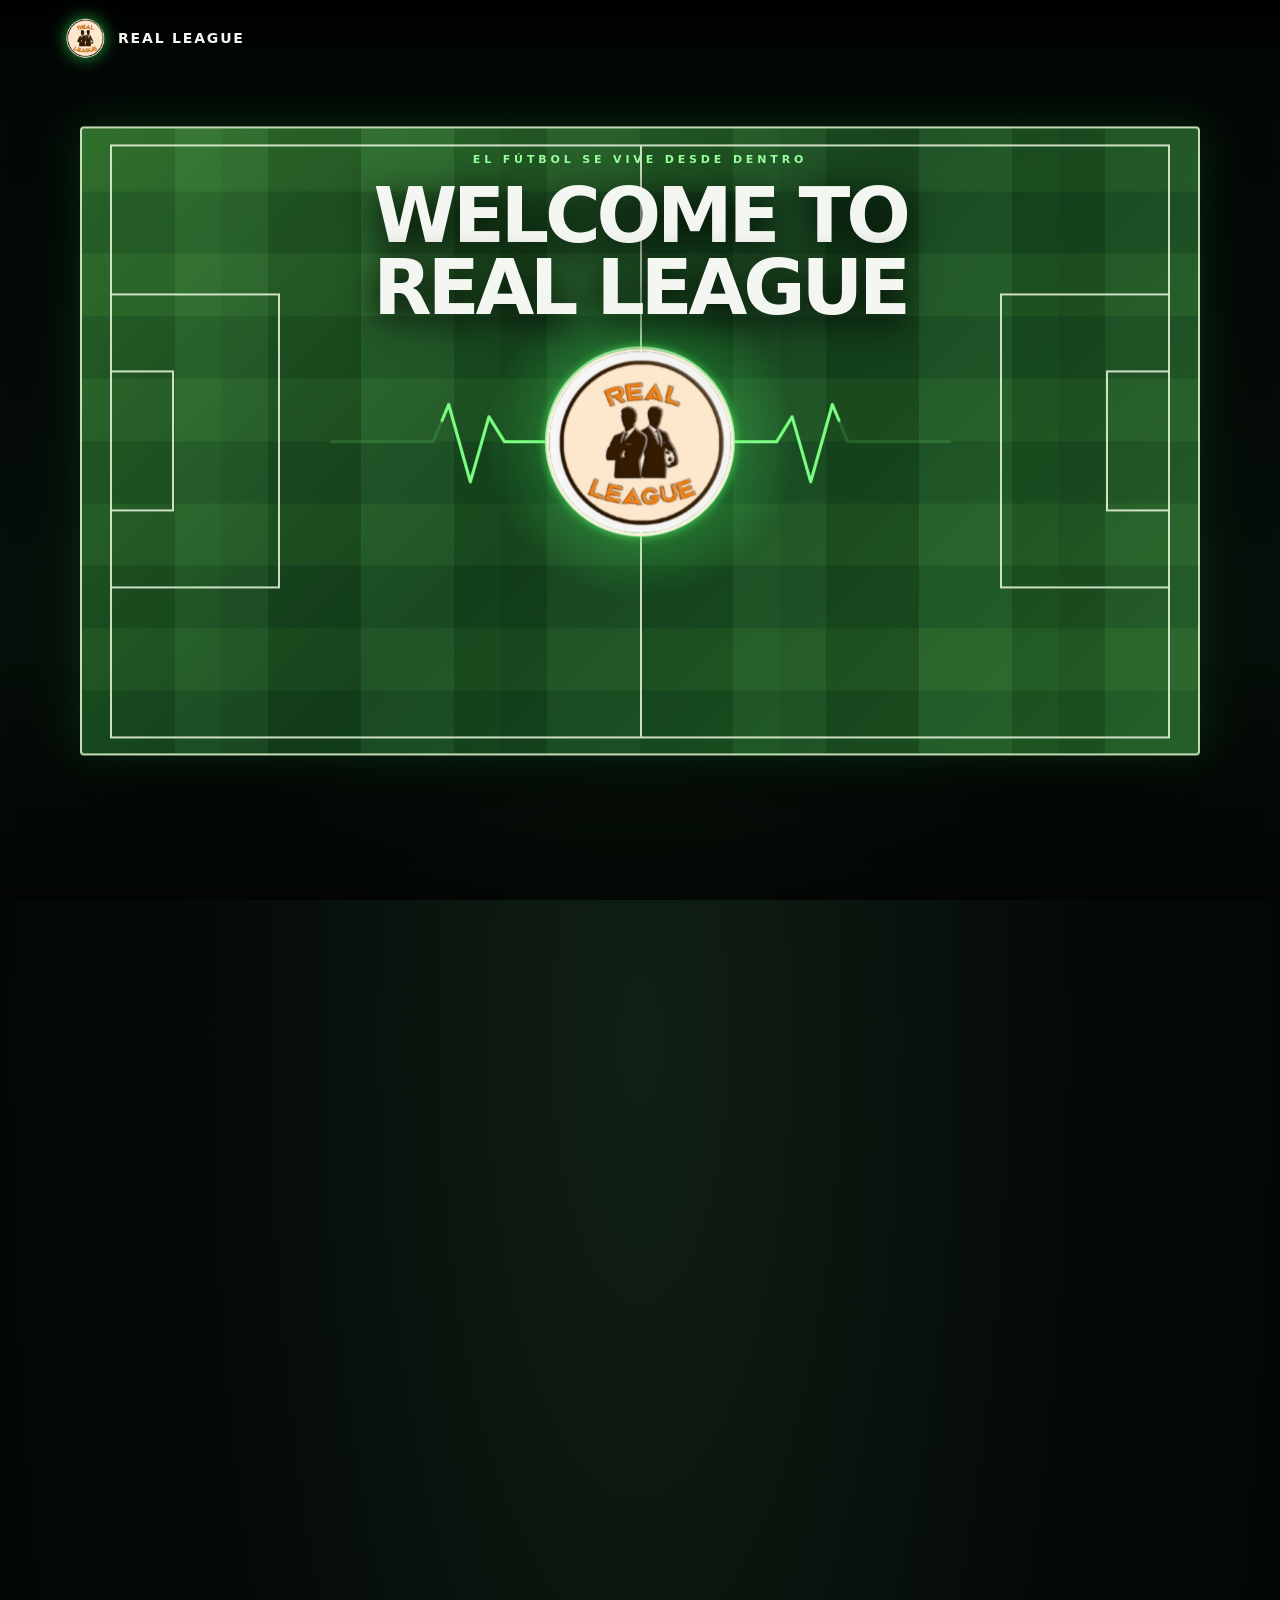
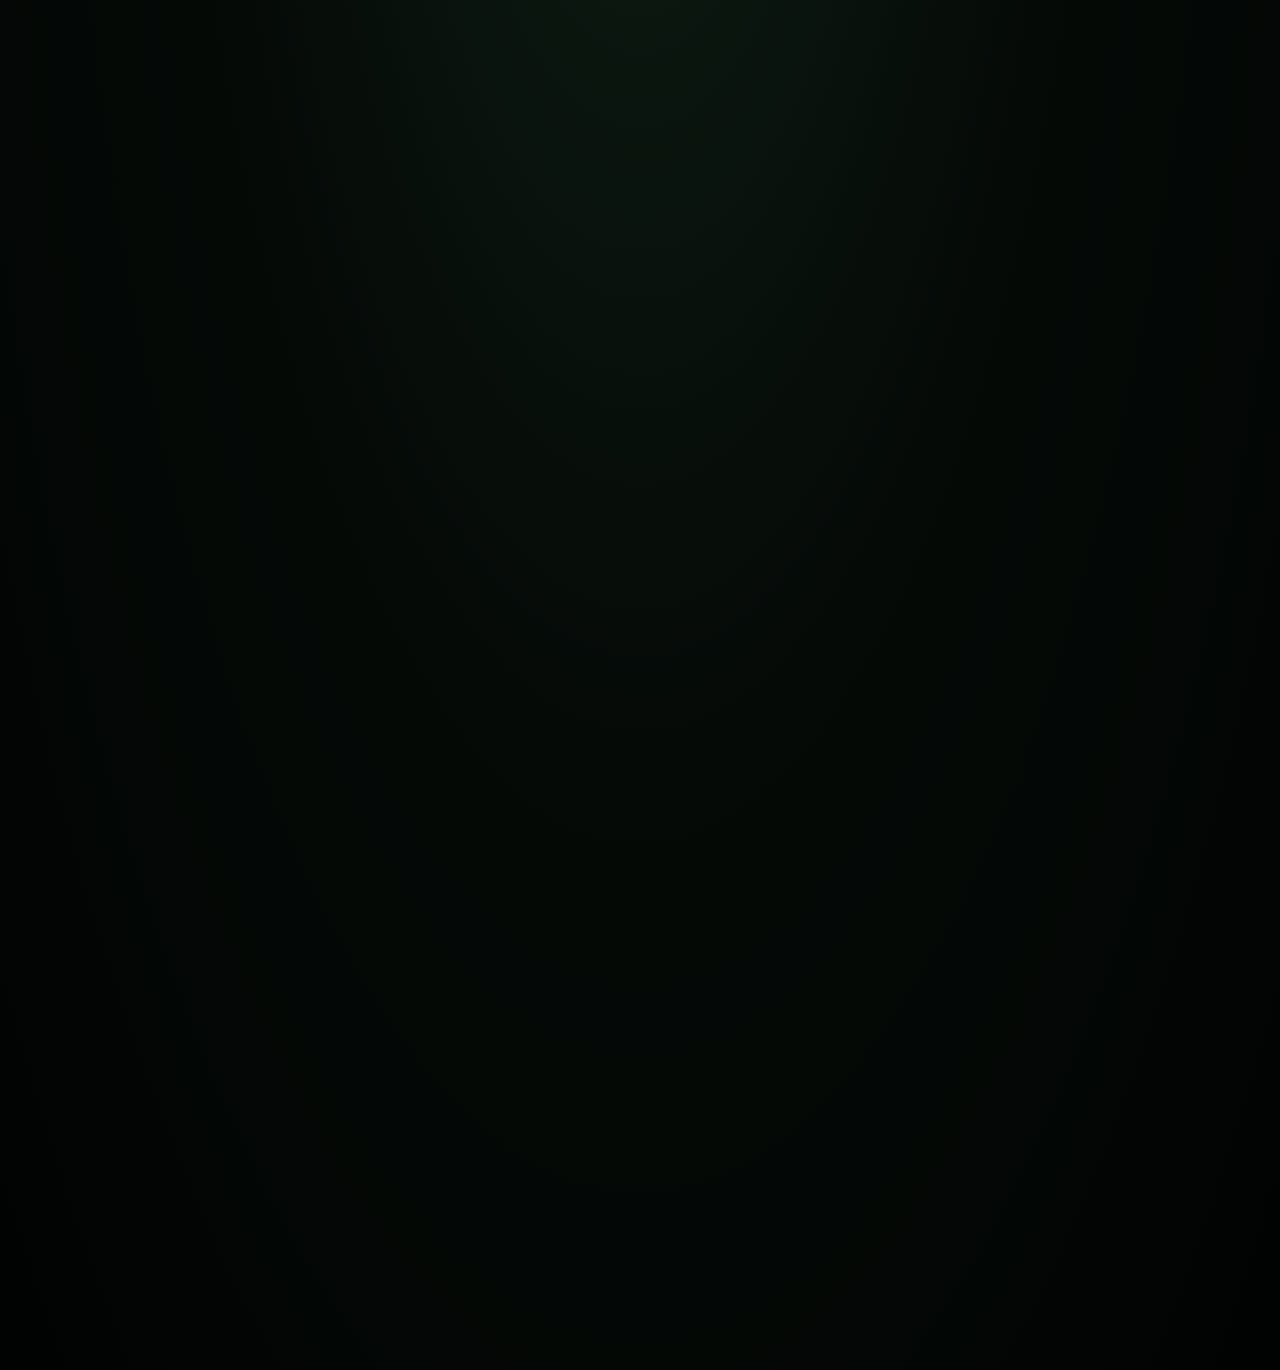
==== commit 302ebeb8: "correccion esquinas" ====
--- a/index.html
+++ b/index.html
@@ -39,10 +39,6 @@
                         <div class="area-grande derecha"></div>
                         <div class="area-pequena izquierda"></div>
                         <div class="area-pequena derecha"></div> 
-                        <i class="esquina esquina-1"></i>
-                        <i class="esquina esquina-2"></i>
-                        <i class="esquina esquina-3"></i>
-                        <i class="esquina esquina-4"></i>
                     </div>
                 </div>
 
--- a/css/estilos.css
+++ b/css/estilos.css
@@ -540,23 +540,6 @@
     .area-pequena.izquierda,
     .area-pequena.derecha { left: 37%; }
 
-    /* Semicírculo que sale de cada área grande */
-    .penalti { left: 39%; right: auto; width: 22%; height: 3%; }
-    .penalti.izquierda {
-        left: 39%;
-        top: calc(14% - 1px);
-        border-top: 0;
-        border-radius: 0 0 50% 50%;
-    }
-    .penalti.derecha {
-        left: 39%;
-        right: auto;
-        top: auto;
-        bottom: calc(14% - 1px);
-        border-bottom: 0;
-        border-radius: 50% 50% 0 0;
-    }
-
     /* Botones repartidos por el campo vertical */
     .boton-seccion { width: clamp(62px, 19vw, 110px); }
     .btn-trofeos       { left: 6%;   right: auto; top: 27%; bottom: auto; }
@@ -574,10 +557,9 @@
     .menu-principal { gap: 12px; }
     .menu-principal a { font-size: 9px; letter-spacing: 0.1em; }
 
-    .subtitulo { font-size: 9px; letter-spacing: 0.25em; }
-    .texto-final strong { font-size: 18px; }
-    .texto-final p { font-size: 9px; letter-spacing: 0.12em; }
-    .aviso-scroll { font-size: 9px; bottom: 18px; }
+    .subtitulo { display: none; }
+    .texto-final strong { display: none; }
+    .texto-final p { display: none; }
 
     .boton-seccion { border-radius: 14px; }
     .boton-seccion span { font-size: 9px; letter-spacing: 0.1em; }
@@ -595,7 +577,6 @@
     .boton-seccion { width: clamp(46px, 9vh, 64px); border-radius: 10px; }
     .boton-seccion span { font-size: 8px; }
     .titulo-principal { font-size: 28px; }
-    .aviso-scroll { display: none; }
 }
 
 /* ---------- ACCESIBILIDAD: menos movimiento ---------- */
